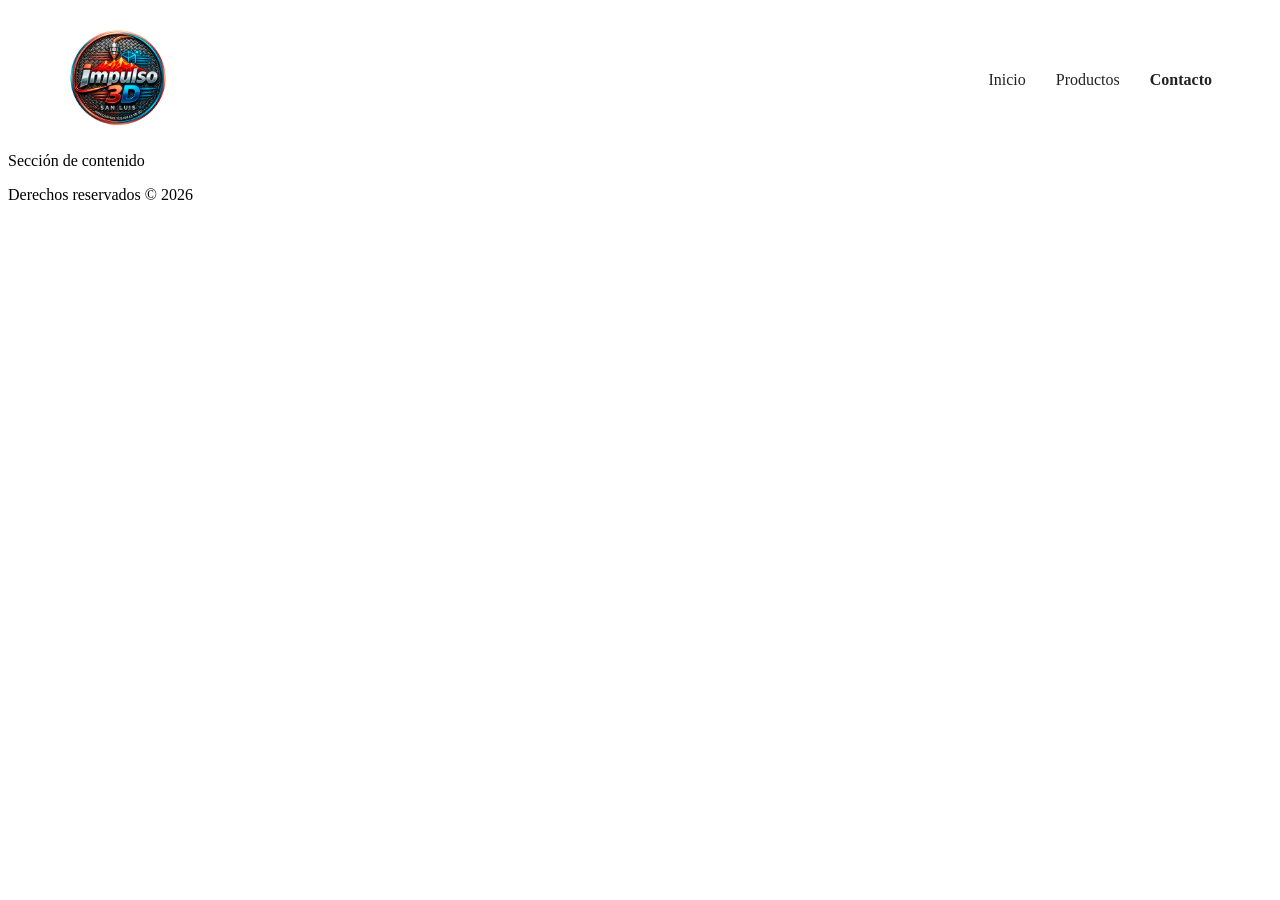
==== contacto.html @ 7e50481e "22 index y carrusell" ====
<!doctype html>
<html lang="es">
  <head>
    <meta charset="UTF-8" />
    <meta name="viewport" content="width=device-width, initial-scale=1.0" />
    
    <link rel="stylesheet" href="css/style.css" />
    <title>Contacto</title>
  </head>
  <body>
    <!-- Encabezado y navegacionm -->
    <header class="encabezado">
      <a href="index.html" class="logo"><img src="img/logo.png" alt="impulso 3d-sl logo" /></a>
      <nav class="nav">
        <a href="index.html" >Inicio</a>
        <a href="productos.html" >Productos</a>
        <a href="contacto.html" class="activo">Contacto</a>
      </nav>
    </header>

    <!-- Contenido principal -->
    <main>
      <section>Sección de contenido</section>
    </main>

    <!-- Pie de página -->
    <footer>
      <p>Derechos reservados &copy; 2026</p>
    </footer>

   
    <script src="js/script.js"></script>
  </body>
</html>
---- css/style.css ----
.encabezado {
    display: flex;
    justify-content: space-between;
    align-items: center;

    padding: 20px 60px;
}

.logo img {
    width: 100px;
}
/* Estilos para la barra de navegación */
.nav {
    display: flex;
    gap: 30px;
}

/* controlamos el color para que no quede en azul feo y viejo y se sale el subrayado REVISAR MAsa adelante si hay otro efecto mas LINDO*/
nav a {
    text-decoration: none;
    color: #222;
}
/* efecto de mouse cuando pasmos por encima de los enlaces de la barra de navegacion */
nav a:hover {
    text-decoration: underline;
}

/* Estilo para el enlace activo queda señalada la pagina donde estamos en ese momento*/
.nav .activo {
    font-weight: bold;
}

.contenido-principal {
    text-align: center;
    padding: 80px 20px;
}
/* Estilos para el contenido principal */
.contenido-principal h1 {
    font-size: 48px;
    margin-bottom: 20px;
}

/*evita que el texto se estire demasiado en iun a pantalla grande*/
.contenido-principal p {
    font-size: 20px;
    max-width: 600px;
    margin: 0 auto 30px;
}
/*convertir en boton el ver produtcto inline block ayuida a aplicarle correctamente las dimensions pading etc*/
.contenido-principal a {
    display: inline-block;
    padding: 12px 25px;
    text-decoration: none;
    background-color: #1b04ec;
    color: white;
    border-radius: 6px;
}
/* cambia color el boton al pasar el mouse por arriba*/
.contenido-principal a:hover {
    background-color: #444;
}

/* carrusel de imagenes */
.carrusel {
    max-width: 800px;
    margin: 40px auto;
    text-align: center;
}

.carrusel img {
    width: 100%;
    max-height: 650px;
    object-fit: cover;
    border-radius: 10px;
}

.controles-carrusel {
    display: flex;
    justify-content: center;
    gap: 20px;
    margin-top: 15px;
}

.controles-carrusel button {
    padding: 10px 20px;
    font-size: 20px;
    border: none;
    border-radius: 6px;
    cursor: pointer;
}

.controles-carrusel button:hover {
    background-color: #ddd;
}
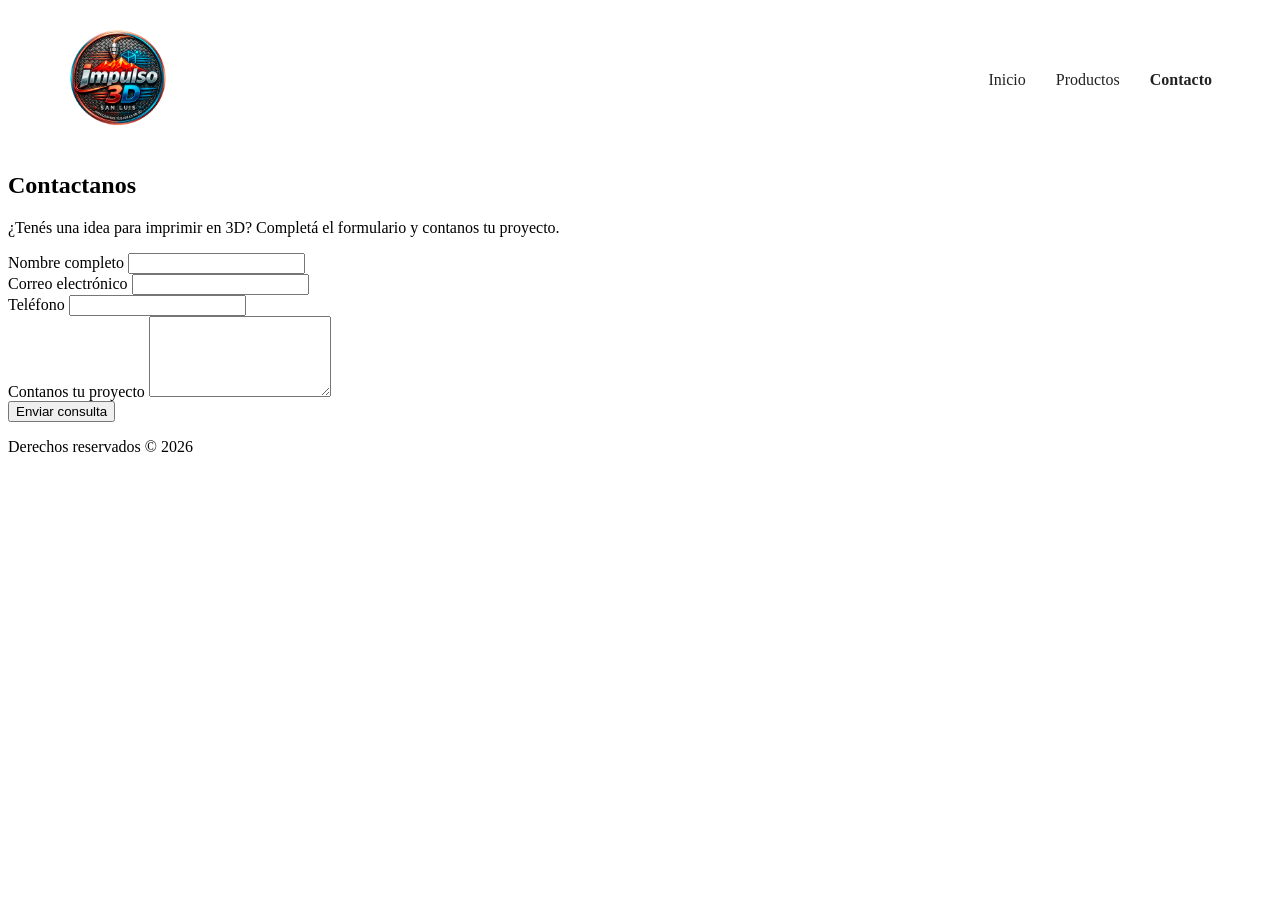
==== commit 347afe6f: "Formulario pagina producto y formulario" ====
--- a/contacto.html
+++ b/contacto.html
@@ -1,34 +1,82 @@
 <!doctype html>
 <html lang="es">
-  <head>
-    <meta charset="UTF-8" />
-    <meta name="viewport" content="width=device-width, initial-scale=1.0" />
-    
-    <link rel="stylesheet" href="css/style.css" />
-    <title>Contacto</title>
-  </head>
-  <body>
-    <!-- Encabezado y navegacionm -->
-    <header class="encabezado">
-      <a href="index.html" class="logo"><img src="img/logo.png" alt="impulso 3d-sl logo" /></a>
-      <nav class="nav">
-        <a href="index.html" >Inicio</a>
-        <a href="productos.html" >Productos</a>
-        <a href="contacto.html" class="activo">Contacto</a>
-      </nav>
-    </header>
 
-    <!-- Contenido principal -->
-    <main>
-      <section>Sección de contenido</section>
-    </main>
+<head>
+  <meta charset="UTF-8" />
+  <meta name="viewport" content="width=device-width, initial-scale=1.0" />
 
-    <!-- Pie de página -->
-    <footer>
-      <p>Derechos reservados &copy; 2026</p>
-    </footer>
+  <link rel="stylesheet" href="css/style.css" />
+  <title>Contacto</title>
+</head>
 
-   
-    <script src="js/script.js"></script>
-  </body>
-</html>
+<body>
+  <!-- Encabezado y navegacionm -->
+  <header class="encabezado">
+    <a href="index.html" class="logo"><img src="img/logo.png" alt="impulso 3d-sl logo" /></a>
+    <nav class="nav">
+      <a href="index.html">Inicio</a>
+      <a href="productos.html">Productos</a>
+      <a href="contacto.html" class="activo">Contacto</a>
+    </nav>
+  </header>
+
+  <!-- Contenido principal -->
+
+  <main>
+
+    <section class="contacto">
+
+      <h1>Contactanos</h1>
+
+      <p>
+        ¿Tenés una idea para imprimir en 3D?
+        Completá el formulario y contanos tu proyecto.
+      </p>
+
+      <form id="formulario-contacto" novalidate>
+
+        <div class="campo">
+          <label for="nombre">Nombre completo</label>
+          <input type="text" id="nombre" name="nombre" >
+          <span class="error" id="error-nombre"></span>
+        </div>
+
+        <div class="campo">
+          <label for="email">Correo electrónico</label>
+          <input type="email" id="email" name="email" >
+          <span class="error" id="error-email"></span>
+        </div>
+
+        <div class="campo">
+          <label for="telefono">Teléfono</label>
+          <input type="tel" id="telefono" name="telefono" >
+          <span class="error" id="error-telefono"></span>
+        </div>
+
+        <div class="campo">
+          <label for="mensaje">Contanos tu proyecto</label>
+          <textarea id="mensaje" name="mensaje" rows="5" ></textarea>
+          <span class="error" id="error-mensaje"></span>
+        </div>
+
+        <button type="submit">Enviar consulta</button>
+
+      </form>
+
+      <div id="resultado-formulario"></div>
+
+    </section>
+
+  </main>
+
+
+  <!-- Pie de página -->
+  <footer>
+    <p>Derechos reservados &copy; 2026</p>
+  </footer>
+
+
+  <script src="js/formulario.js"></script>
+</body>
+
+</html>
--- a/css/style.css
+++ b/css/style.css
@@ -91,4 +91,9 @@
 
 .controles-carrusel button:hover {
     background-color: #ddd;
+}
+
+.contenedor-productos {
+    display: flex;
+    flex-wrap: wrap;
 }
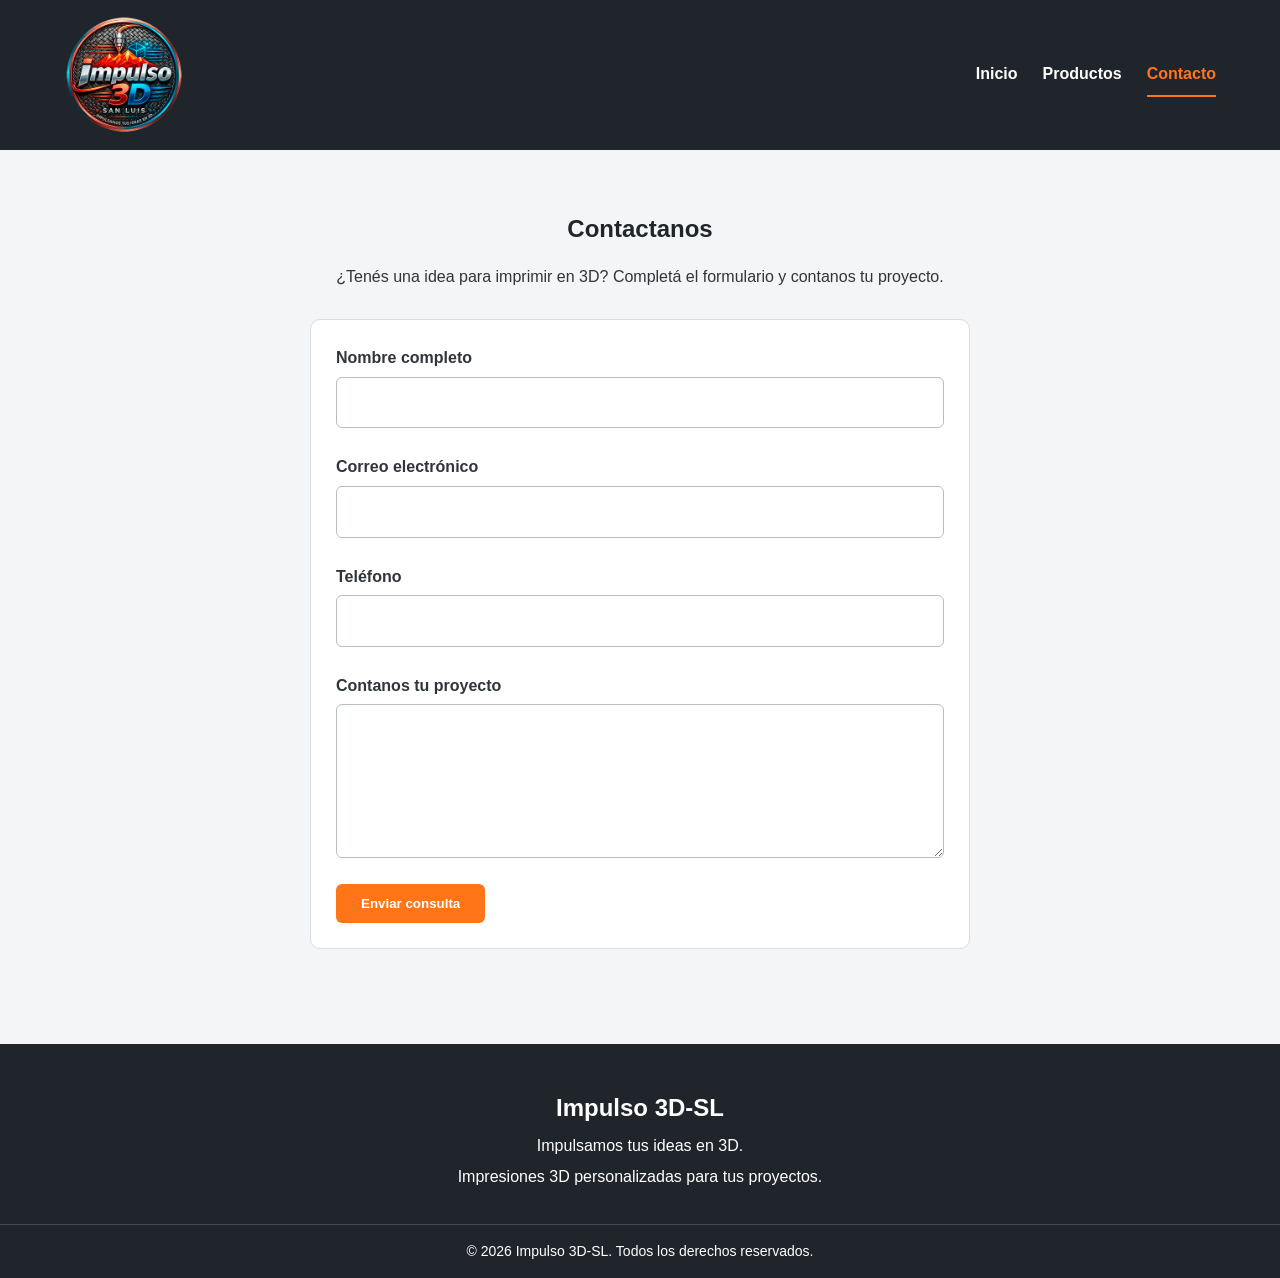
==== commit 883939ba: "sumando estilo" ====
--- a/contacto.html
+++ b/contacto.html
@@ -37,25 +37,25 @@
 
         <div class="campo">
           <label for="nombre">Nombre completo</label>
-          <input type="text" id="nombre" name="nombre" >
+          <input type="text" id="nombre" name="nombre">
           <span class="error" id="error-nombre"></span>
         </div>
 
         <div class="campo">
           <label for="email">Correo electrónico</label>
-          <input type="email" id="email" name="email" >
+          <input type="email" id="email" name="email">
           <span class="error" id="error-email"></span>
         </div>
 
         <div class="campo">
           <label for="telefono">Teléfono</label>
-          <input type="tel" id="telefono" name="telefono" >
+          <input type="tel" id="telefono" name="telefono">
           <span class="error" id="error-telefono"></span>
         </div>
 
         <div class="campo">
           <label for="mensaje">Contanos tu proyecto</label>
-          <textarea id="mensaje" name="mensaje" rows="5" ></textarea>
+          <textarea id="mensaje" name="mensaje" rows="5"></textarea>
           <span class="error" id="error-mensaje"></span>
         </div>
 
@@ -71,8 +71,16 @@
 
 
   <!-- Pie de página -->
-  <footer>
-    <p>Derechos reservados &copy; 2026</p>
+  <footer class="pie-pagina">
+    <div class="pie-contenido">
+      <h2>Impulso 3D-SL</h2>
+      <p>Impulsamos tus ideas en 3D.</p>
+      <p>Impresiones 3D personalizadas para tus proyectos.</p>
+    </div>
+
+    <div class="pie-inferior">
+      <p>&copy; 2026 Impulso 3D-SL. Todos los derechos reservados.</p>
+    </div>
   </footer>
 
 
--- a/css/style.css
+++ b/css/style.css
@@ -1,83 +1,156 @@
+
+/* =========================
+   1. COLORES Y BASE
+========================= */
+
+:root {
+    --color-principal: #20242B;
+    --color-acento: #FF7518;
+    --color-fondo: #F4F5F7;
+    --color-blanco: #FFFFFF;
+    --color-texto: #30343B;
+    --color-borde: #D9DDE3;
+}
+
+* {
+    box-sizing: border-box;
+}
+
+body {
+    margin: 0;
+    font-family: Arial, Helvetica, sans-serif;
+    background-color: var(--color-fondo);
+    color: var(--color-texto);
+    line-height: 1.6;
+}
+
+img {
+    max-width: 100%;
+}
+
+h1,
+h2 {
+    color: var(--color-principal);
+    line-height: 1.2;
+}
+
+
+/* =========================
+   2. ENCABEZADO Y NAVEGACIÓN
+========================= */
+
 .encabezado {
     display: flex;
     justify-content: space-between;
     align-items: center;
-
-    padding: 20px 60px;
+    gap: 25px;
+    padding: 15px 5%;
+    background-color: var(--color-principal);
 }
 
 .logo img {
-    width: 100px;
-}
-/* Estilos para la barra de navegación */
+    display: block;
+    width: 120px;
+    height: auto;
+}
+
 .nav {
     display: flex;
-    gap: 30px;
-}
-
-/* controlamos el color para que no quede en azul feo y viejo y se sale el subrayado REVISAR MAsa adelante si hay otro efecto mas LINDO*/
-nav a {
+    align-items: center;
+    flex-wrap: wrap;
+    gap: 25px;
+}
+
+.nav a {
+    color: var(--color-blanco);
     text-decoration: none;
-    color: #222;
-}
-/* efecto de mouse cuando pasmos por encima de los enlaces de la barra de navegacion */
-nav a:hover {
-    text-decoration: underline;
-}
-
-/* Estilo para el enlace activo queda señalada la pagina donde estamos en ese momento*/
-.nav .activo {
     font-weight: bold;
-}
+    padding: 8px 0;
+    border-bottom: 2px solid transparent;
+    transition: color 0.2s ease, border-color 0.2s ease;
+}
+
+.nav a:hover,
+.nav a.activo {
+    color: var(--color-acento);
+    border-bottom-color: var(--color-acento);
+}
+
+
+/* =========================
+   3. CONTENIDO PRINCIPAL
+========================= */
 
 .contenido-principal {
     text-align: center;
     padding: 80px 20px;
-}
-/* Estilos para el contenido principal */
+    background-color: var(--color-blanco);
+}
+
 .contenido-principal h1 {
     font-size: 48px;
-    margin-bottom: 20px;
-}
-
-/*evita que el texto se estire demasiado en iun a pantalla grande*/
+    margin: 0 0 20px;
+}
+
 .contenido-principal p {
     font-size: 20px;
     max-width: 600px;
     margin: 0 auto 30px;
 }
-/*convertir en boton el ver produtcto inline block ayuida a aplicarle correctamente las dimensions pading etc*/
+
 .contenido-principal a {
     display: inline-block;
     padding: 12px 25px;
     text-decoration: none;
-    background-color: #1b04ec;
-    color: white;
-    border-radius: 6px;
-}
-/* cambia color el boton al pasar el mouse por arriba*/
+    background-color: var(--color-acento);
+    color: var(--color-blanco);
+    border-radius: 6px;
+    font-weight: bold;
+    transition: background-color 0.2s ease,
+                transform 0.2s ease;
+}
+
 .contenido-principal a:hover {
-    background-color: #444;
-}
-
-/* carrusel de imagenes */
+    background-color: #DB5D08;
+    transform: translateY(-2px);
+}
+
+
+/* =========================
+   4. CARRUSEL
+========================= */
+
 .carrusel {
     max-width: 800px;
     margin: 40px auto;
-    text-align: center;
+    padding: 0 20px;
+    text-align: center;
+}
+
+
+.carrusel img.desvaneciendo {
+    opacity: 0;
 }
 
 .carrusel img {
+    display: block;
     width: 100%;
-    max-height: 650px;
+    height: 400px;
     object-fit: cover;
     border-radius: 10px;
+
+    opacity: 2;
+    transition: opacity 0.5s ease-in-out;
+}
+
+.carrusel img.desvaneciendo {
+    opacity: 0;
 }
 
 .controles-carrusel {
     display: flex;
     justify-content: center;
-    gap: 20px;
+    gap: 15px;
     margin-top: 15px;
 }
 
@@ -86,14 +159,231 @@
     font-size: 20px;
     border: none;
     border-radius: 6px;
+    background-color: var(--color-principal);
+    color: var(--color-blanco);
     cursor: pointer;
+    transition: background-color 0.2s ease;
 }
 
 .controles-carrusel button:hover {
-    background-color: #ddd;
+    background-color: var(--color-acento);
+}
+
+
+/* =========================
+   5. PRODUCTOS
+========================= */
+
+.productos {
+    max-width: 1200px;
+    margin: 0 auto;
+    padding: 45px 5%;
+}
+
+.productos > h1,
+.productos > p {
+    text-align: center;
+}
+
+.productos > p {
+    max-width: 700px;
+    margin: 20px auto 35px;
 }
 
 .contenedor-productos {
     display: flex;
     flex-wrap: wrap;
-}+    justify-content: center;
+    gap: 25px;
+}
+
+.producto {
+    flex: 1 1 250px;
+    max-width: 350px;
+    padding: 20px;
+    background-color: var(--color-blanco);
+    border: 1px solid var(--color-borde);
+    border-radius: 10px;
+    transition: transform 0.2s ease,
+                box-shadow 0.2s ease;
+}
+
+.producto:hover {
+    transform: translateY(-4px);
+    box-shadow: 0 8px 20px rgba(0, 0, 0, 0.08);
+}
+
+.producto img {
+    display: block;
+    width: 100%;
+    height: 220px;
+    object-fit: cover;
+    border-radius: 6px;
+}
+
+.producto h2 {
+    font-size: 22px;
+}
+
+
+/* =========================
+   6. FORMULARIO DE CONTACTO
+========================= */
+
+.contacto {
+    max-width: 700px;
+    margin: 0 auto;
+    padding: 45px 20px;
+}
+
+.contacto > h1,
+.contacto > p {
+    text-align: center;
+}
+
+#formulario-contacto {
+    margin-top: 30px;
+    padding: 25px;
+    background-color: var(--color-blanco);
+    border: 1px solid var(--color-borde);
+    border-radius: 10px;
+}
+
+.campo {
+    display: flex;
+    flex-direction: column;
+    gap: 6px;
+    margin-bottom: 20px;
+}
+
+.campo label {
+    font-weight: bold;
+}
+
+.campo input,
+.campo textarea {
+    width: 100%;
+    padding: 12px;
+    border: 1px solid #B8BDC5;
+    border-radius: 6px;
+    font: inherit;
+}
+
+.campo input:focus,
+.campo textarea:focus {
+    outline: 2px solid var(--color-acento);
+    border-color: var(--color-acento);
+}
+
+.error {
+    color: #C62828;
+    font-size: 14px;
+}
+
+#formulario-contacto button {
+    padding: 12px 25px;
+    border: none;
+    border-radius: 6px;
+    background-color: var(--color-acento);
+    color: var(--color-blanco);
+    font-weight: bold;
+    cursor: pointer;
+}
+
+#formulario-contacto button:hover {
+    background-color: #DB5D08;
+}
+
+#resultado-formulario {
+    margin-top: 25px;
+    overflow-wrap: anywhere;
+}
+
+#resultado-formulario:empty {
+    display: none;
+}
+
+
+/* =========================
+   7. PIE DE PÁGINA
+========================= */
+
+.pie-pagina {
+    margin-top: 50px;
+    background-color: var(--color-principal);
+    color: var(--color-blanco);
+    text-align: center;
+}
+
+.pie-contenido {
+    padding: 30px 20px;
+}
+
+.pie-contenido h2 {
+    margin-bottom: 10px;
+    color: var(--color-blanco);
+}
+
+.pie-contenido p {
+    margin: 5px 0;
+}
+
+.pie-inferior {
+    padding: 15px 20px;
+    border-top: 1px solid #454A53;
+    font-size: 14px;
+}
+
+.pie-inferior p {
+    margin: 0;
+}
+
+
+/* =========================
+   8. DISEÑO PARA CELULARES
+========================= */
+
+@media (max-width: 600px) {
+    .encabezado {
+        flex-direction: column;
+        padding: 15px 20px;
+    }
+
+    .logo img {
+        width: 110px;
+    }
+
+    .nav {
+        justify-content: center;
+        gap: 15px;
+    }
+
+    .contenido-principal {
+        padding: 50px 20px;
+    }
+
+    .contenido-principal h1 {
+        font-size: 34px;
+    }
+
+    .contenido-principal p {
+        font-size: 18px;
+    }
+
+    .carrusel img {
+        height: 260px;
+    }
+
+    .productos {
+        padding: 35px 20px;
+    }
+
+    .producto {
+        flex-basis: 100%;
+        max-width: 100%;
+    }
+
+    #formulario-contacto {
+        padding: 18px;
+    }
+}
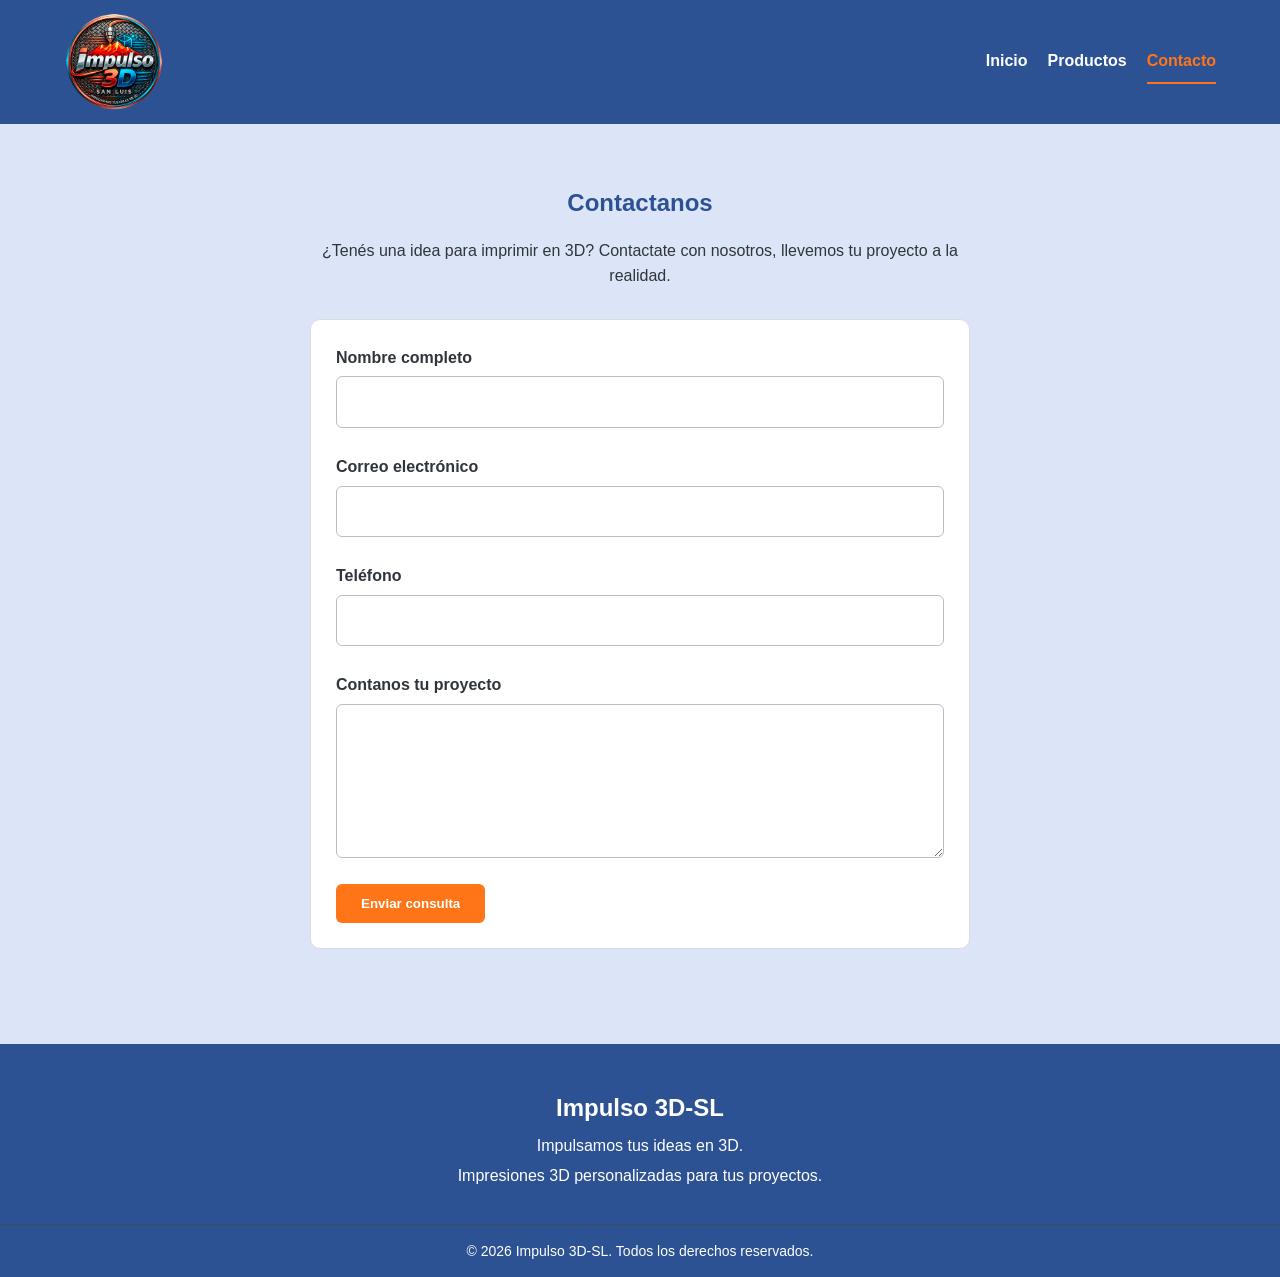
==== commit 8ee9745b: "detalleProducto modulo para detalles del producto en una ventana modal" ====
--- a/contacto.html
+++ b/contacto.html
@@ -30,7 +30,7 @@
 
       <p>
         ¿Tenés una idea para imprimir en 3D?
-        Completá el formulario y contanos tu proyecto.
+        Contactate con nosotros, llevemos tu proyecto a la realidad.
       </p>
 
       <form id="formulario-contacto" novalidate>
--- a/css/style.css
+++ b/css/style.css
@@ -1,12 +1,14 @@
 
-/* =========================
-   1. COLORES Y BASE
-========================= */
-
-:root {
-    --color-principal: #20242B;
+
+/*
+   colores
+*/
+/* :root seudo clase para crear variables y reutilizarlas(visto en youtub) */
+:root {    
+
+    --color-principal: #2c5293;
     --color-acento: #FF7518;
-    --color-fondo: #F4F5F7;
+    --color-fondo: #dce5f7;
     --color-blanco: #FFFFFF;
     --color-texto: #30343B;
     --color-borde: #D9DDE3;
@@ -18,6 +20,7 @@
 
 body {
     margin: 0;
+    /*3 estilos de letra por las dudas que no este disponible alguna */
     font-family: Arial, Helvetica, sans-serif;
     background-color: var(--color-fondo);
     color: var(--color-texto);
@@ -25,6 +28,7 @@
 }
 
 img {
+    /* para que las imagenes no se salgan del contenedor */
     max-width: 100%;
 }
 
@@ -35,34 +39,35 @@
 }
 
 
-/* =========================
-   2. ENCABEZADO Y NAVEGACIÓN
-========================= */
+/*   encabezado y navegacion */
 
 .encabezado {
     display: flex;
+    /* para que los elementos se separen y queden a los extremos */
     justify-content: space-between;
     align-items: center;
-    gap: 25px;
-    padding: 15px 5%;
+    gap: 30px;
+    padding: 12px 5%;
     background-color: var(--color-principal);
 }
 
 .logo img {
     display: block;
-    width: 120px;
+    width: 100px;
     height: auto;
 }
 
 .nav {
     display: flex;
     align-items: center;
+    /* para que los elementos se acomoden en varias lineas si no entran en una sola */
     flex-wrap: wrap;
-    gap: 25px;
+    gap: 20px;
 }
 
 .nav a {
     color: var(--color-blanco);
+    /* para que no se subraye el texto */
     text-decoration: none;
     font-weight: bold;
     padding: 8px 0;
@@ -70,6 +75,11 @@
     transition: color 0.2s ease, border-color 0.2s ease;
 }
 
+/* para que el link activo se vea diferente al resto de los links */
+/*.nav a:hover: se aplica cuando el cursor pasa sobre un enlace.
+.nav a.activo: se aplica al enlace que tiene la clase activo.
+color: cambia el texto a naranja.
+border-bottom-color: cambia el borde inferior a naranja.*/
 .nav a:hover,
 .nav a.activo {
     color: var(--color-acento);
@@ -77,13 +87,13 @@
 }
 
 
-/* =========================
-   3. CONTENIDO PRINCIPAL
-========================= */
+/* 
+   contenido principal
+*/
 
 .contenido-principal {
     text-align: center;
-    padding: 80px 20px;
+    padding: 20px 10px;
     background-color: var(--color-blanco);
 }
 
@@ -116,36 +126,35 @@
 }
 
 
-/* =========================
-   4. CARRUSEL
-========================= */
+/* carrusell */
 
 .carrusel {
-    max-width: 800px;
+    width: 100%;
+    max-width: 850px;
     margin: 40px auto;
     padding: 0 20px;
-    text-align: center;
 }
 
 
 .carrusel img.desvaneciendo {
-    opacity: 0;
+    opacity: 1;
 }
 
 .carrusel img {
     display: block;
     width: 100%;
-    height: 400px;
-    object-fit: cover;
+    aspect-ratio: 16 / 9;
+    object-fit: contain;
+    object-position: center;
+    background-color: #FFFFFF;
     border-radius: 10px;
-
-    opacity: 2;
-    transition: opacity 0.5s ease-in-out;
-}
-
+    transition: opacity 2s ease-in-out;
+}
+/*
 .carrusel img.desvaneciendo {
-    opacity: 0;
-}
+    opacity: 1;
+}
+*/
 
 .controles-carrusel {
     display: flex;
@@ -162,7 +171,7 @@
     background-color: var(--color-principal);
     color: var(--color-blanco);
     cursor: pointer;
-    transition: background-color 0.2s ease;
+    transition: background-color 2s ease;
 }
 
 .controles-carrusel button:hover {
@@ -170,9 +179,7 @@
 }
 
 
-/* =========================
-   5. PRODUCTOS
-========================= */
+/* productos */
 
 .productos {
     max-width: 1200px;
@@ -225,10 +232,67 @@
     font-size: 22px;
 }
 
-
-/* =========================
-   6. FORMULARIO DE CONTACTO
-========================= */
+/* VENTANA DE DETALLES */
+.modal {
+    display: none;
+    position: fixed;
+    inset: 0;
+    z-index: 1000;
+    background-color: rgba(0, 0, 0, 0.7);
+    justify-content: center;
+    align-items: center;
+    padding: 20px;
+}
+
+.contenido-modal {
+    position: relative;
+    width: 100%;
+    max-width: 500px;
+    max-height: 90vh;
+    overflow-y: auto;
+    padding: 30px;
+    background-color: var(--color-blanco);
+    border-radius: 10px;
+    text-align: center;
+}
+
+.contenido-modal img {
+    width: 100%;
+    max-height: 280px;
+    object-fit: contain;
+}
+
+.cerrar-modal {
+    position: absolute;
+    top: 10px;
+    right: 15px;
+    border: none;
+    background: none;
+    font-size: 30px;
+    cursor: pointer;
+}
+
+.btn-detalles {
+    padding: 10px 18px;
+    border: none;
+    border-radius: 6px;
+    background-color: var(--color-acento);
+    color: var(--color-blanco);
+    font-weight: bold;
+    cursor: pointer;
+}
+
+.btn-detalles:hover {
+    background-color: #DB5D08;
+}
+
+@media (max-width: 800px) {
+    .contenido-modal {
+        padding: 25px 18px;
+    }
+}
+
+/* formulario */
 
 .contacto {
     max-width: 700px;
@@ -304,9 +368,7 @@
 }
 
 
-/* =========================
-   7. PIE DE PÁGINA
-========================= */
+/* footer */
 
 .pie-pagina {
     margin-top: 50px;
@@ -339,9 +401,7 @@
 }
 
 
-/* =========================
-   8. DISEÑO PARA CELULARES
-========================= */
+/* adaptacion para celulares */
 
 @media (max-width: 600px) {
     .encabezado {
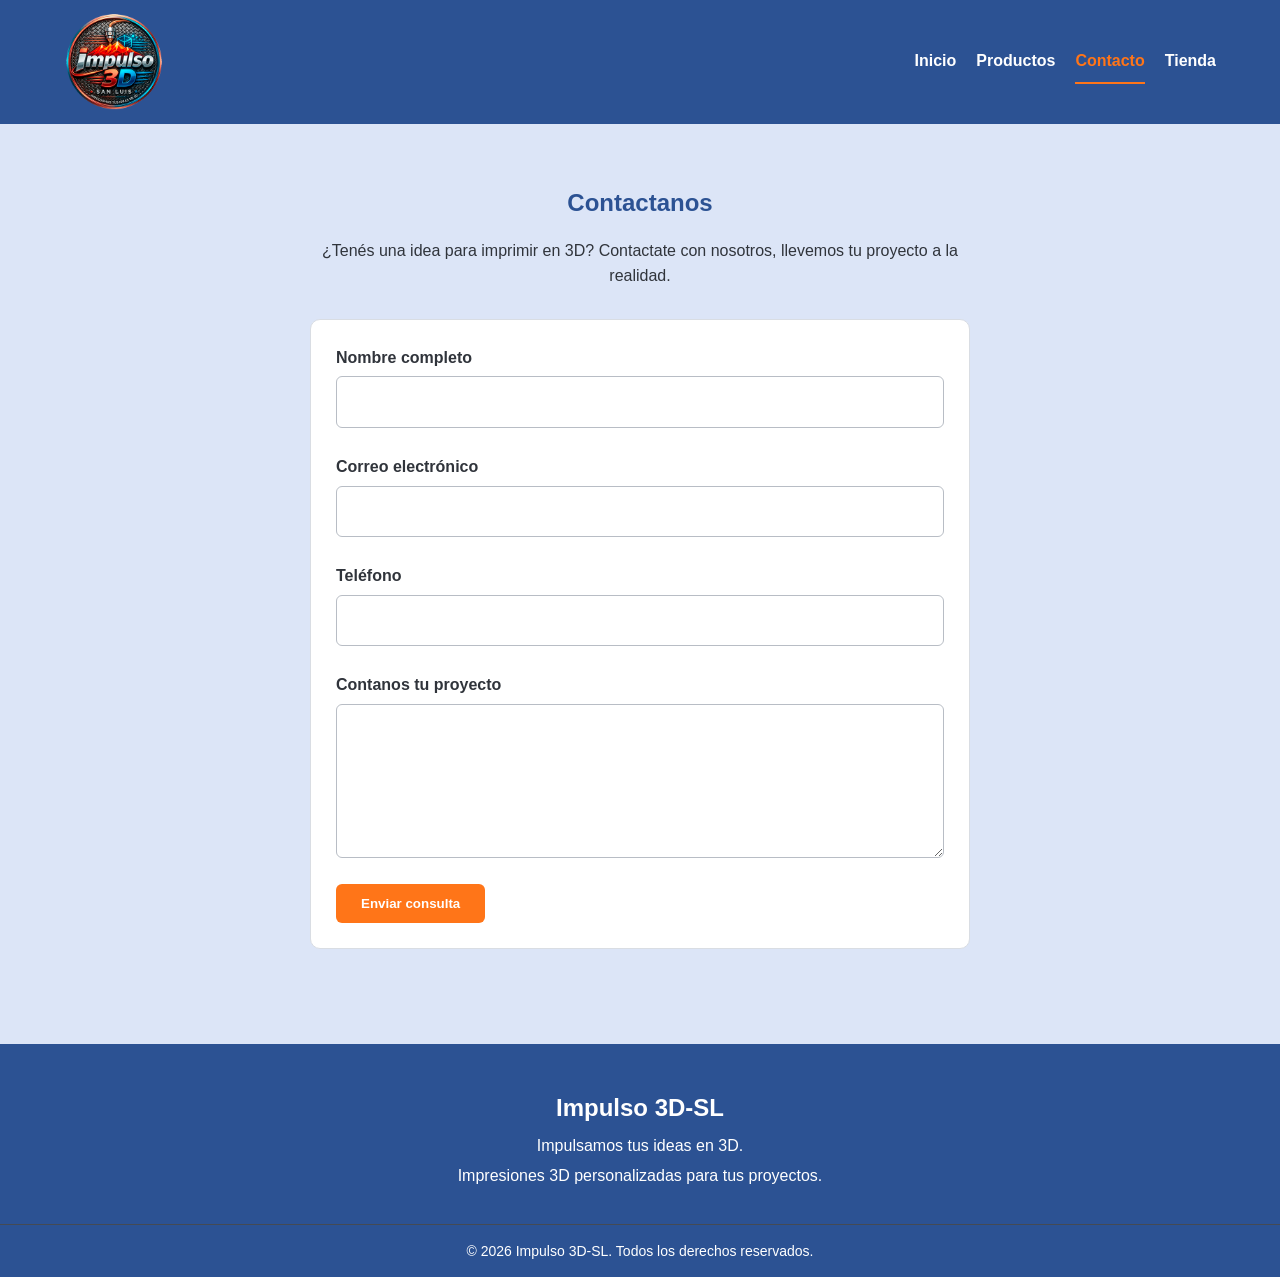
==== commit 33296a75: "tienda y banners -se agrego pagina de tienda "en construccion" -cambio de imagenes de banners -busca" ====
--- a/contacto.html
+++ b/contacto.html
@@ -17,6 +17,7 @@
       <a href="index.html">Inicio</a>
       <a href="productos.html">Productos</a>
       <a href="contacto.html" class="activo">Contacto</a>
+      <a href="tienda.html">Tienda</a>
     </nav>
   </header>
 
@@ -33,37 +34,37 @@
         Contactate con nosotros, llevemos tu proyecto a la realidad.
       </p>
 
-      <form id="formulario-contacto" novalidate>
+      <form id="formularioContacto" novalidate>
 
         <div class="campo">
           <label for="nombre">Nombre completo</label>
           <input type="text" id="nombre" name="nombre">
-          <span class="error" id="error-nombre"></span>
+          <span class="error" id="errorNombre"></span>
         </div>
 
         <div class="campo">
           <label for="email">Correo electrónico</label>
           <input type="email" id="email" name="email">
-          <span class="error" id="error-email"></span>
+          <span class="error" id="errorEmail"></span>
         </div>
 
         <div class="campo">
           <label for="telefono">Teléfono</label>
           <input type="tel" id="telefono" name="telefono">
-          <span class="error" id="error-telefono"></span>
+          <span class="error" id="errorTelefono"></span>
         </div>
 
         <div class="campo">
           <label for="mensaje">Contanos tu proyecto</label>
           <textarea id="mensaje" name="mensaje" rows="5"></textarea>
-          <span class="error" id="error-mensaje"></span>
+          <span class="error" id="errorMensaje"></span>
         </div>
 
         <button type="submit">Enviar consulta</button>
 
       </form>
 
-      <div id="resultado-formulario"></div>
+      <div id="resultadoFormulario"></div>
 
     </section>
 
@@ -71,14 +72,14 @@
 
 
   <!-- Pie de página -->
-  <footer class="pie-pagina">
-    <div class="pie-contenido">
+  <footer class="piePagina">
+    <div class="pieContenido">
       <h2>Impulso 3D-SL</h2>
       <p>Impulsamos tus ideas en 3D.</p>
       <p>Impresiones 3D personalizadas para tus proyectos.</p>
     </div>
 
-    <div class="pie-inferior">
+    <div class="pieInferior">
       <p>&copy; 2026 Impulso 3D-SL. Todos los derechos reservados.</p>
     </div>
   </footer>
--- a/css/style.css
+++ b/css/style.css
@@ -6,12 +6,12 @@
 /* :root seudo clase para crear variables y reutilizarlas(visto en youtub) */
 :root {    
 
-    --color-principal: #2c5293;
-    --color-acento: #FF7518;
-    --color-fondo: #dce5f7;
-    --color-blanco: #FFFFFF;
-    --color-texto: #30343B;
-    --color-borde: #D9DDE3;
+    --colorPrincipal: #2c5293;
+    --colorAcento: #FF7518;
+    --colorFondo: #dce5f7;
+    --colorBlanco: #FFFFFF;
+    --colorTexto: #30343B;
+    --colorBorde: #D9DDE3;
 }
 
 * {
@@ -22,8 +22,8 @@
     margin: 0;
     /*3 estilos de letra por las dudas que no este disponible alguna */
     font-family: Arial, Helvetica, sans-serif;
-    background-color: var(--color-fondo);
-    color: var(--color-texto);
+    background-color: var(--colorFondo);
+    color: var(--colorTexto);
     line-height: 1.6;
 }
 
@@ -34,7 +34,7 @@
 
 h1,
 h2 {
-    color: var(--color-principal);
+    color: var(--colorPrincipal);
     line-height: 1.2;
 }
 
@@ -48,7 +48,7 @@
     align-items: center;
     gap: 30px;
     padding: 12px 5%;
-    background-color: var(--color-principal);
+    background-color: var(--colorPrincipal);
 }
 
 .logo img {
@@ -66,7 +66,7 @@
 }
 
 .nav a {
-    color: var(--color-blanco);
+    color: var(--colorBlanco);
     /* para que no se subraye el texto */
     text-decoration: none;
     font-weight: bold;
@@ -82,8 +82,8 @@
 border-bottom-color: cambia el borde inferior a naranja.*/
 .nav a:hover,
 .nav a.activo {
-    color: var(--color-acento);
-    border-bottom-color: var(--color-acento);
+    color: var(--colorAcento);
+    border-bottom-color: var(--colorAcento);
 }
 
 
@@ -91,36 +91,36 @@
    contenido principal
 */
 
-.contenido-principal {
+.contenidoPrincipal {
     text-align: center;
     padding: 20px 10px;
-    background-color: var(--color-blanco);
-}
-
-.contenido-principal h1 {
+    background-color: var(--colorBlanco);
+}
+
+.contenidoPrincipal h1 {
     font-size: 48px;
     margin: 0 0 20px;
 }
 
-.contenido-principal p {
+.contenidoPrincipal p {
     font-size: 20px;
     max-width: 600px;
     margin: 0 auto 30px;
 }
 
-.contenido-principal a {
+.contenidoPrincipal a {
     display: inline-block;
     padding: 12px 25px;
     text-decoration: none;
-    background-color: var(--color-acento);
-    color: var(--color-blanco);
+    background-color: var(--colorAcento);
+    color: var(--colorBlanco);
     border-radius: 6px;
     font-weight: bold;
     transition: background-color 0.2s ease,
                 transform 0.2s ease;
 }
 
-.contenido-principal a:hover {
+.contenidoPrincipal a:hover {
     background-color: #DB5D08;
     transform: translateY(-2px);
 }
@@ -156,26 +156,26 @@
 }
 */
 
-.controles-carrusel {
+.controlesCarrusel {
     display: flex;
     justify-content: center;
     gap: 15px;
     margin-top: 15px;
 }
 
-.controles-carrusel button {
+.controlesCarrusel button {
     padding: 10px 20px;
     font-size: 20px;
     border: none;
     border-radius: 6px;
-    background-color: var(--color-principal);
-    color: var(--color-blanco);
+    background-color: var(--colorPrincipal);
+    color: var(--colorBlanco);
     cursor: pointer;
-    transition: background-color 2s ease;
-}
-
-.controles-carrusel button:hover {
-    background-color: var(--color-acento);
+    transition: background-color 0.5s ease;
+}
+
+.controlesCarrusel button:hover {
+    background-color: var(--colorAcento);
 }
 
 
@@ -197,7 +197,7 @@
     margin: 20px auto 35px;
 }
 
-.contenedor-productos {
+.contenedorProductos {
     display: flex;
     flex-wrap: wrap;
     justify-content: center;
@@ -208,8 +208,8 @@
     flex: 1 1 250px;
     max-width: 350px;
     padding: 20px;
-    background-color: var(--color-blanco);
-    border: 1px solid var(--color-borde);
+    background-color: var(--colorBlanco);
+    border: 1px solid var(--colorBorde);
     border-radius: 10px;
     transition: transform 0.2s ease,
                 box-shadow 0.2s ease;
@@ -244,25 +244,25 @@
     padding: 20px;
 }
 
-.contenido-modal {
+.contenidoModal {
     position: relative;
     width: 100%;
     max-width: 500px;
     max-height: 90vh;
     overflow-y: auto;
     padding: 30px;
-    background-color: var(--color-blanco);
+    background-color: var(--colorBlanco);
     border-radius: 10px;
     text-align: center;
 }
 
-.contenido-modal img {
+.contenidoModal img {
     width: 100%;
     max-height: 280px;
     object-fit: contain;
 }
 
-.cerrar-modal {
+.cerrarModal {
     position: absolute;
     top: 10px;
     right: 15px;
@@ -272,22 +272,22 @@
     cursor: pointer;
 }
 
-.btn-detalles {
+.btnDetalles {
     padding: 10px 18px;
     border: none;
     border-radius: 6px;
-    background-color: var(--color-acento);
-    color: var(--color-blanco);
+    background-color: var(--colorAcento);
+    color: var(--colorBlanco);
     font-weight: bold;
     cursor: pointer;
 }
 
-.btn-detalles:hover {
+.btnDetalles:hover {
     background-color: #DB5D08;
 }
 
 @media (max-width: 800px) {
-    .contenido-modal {
+    .contenidoModal {
         padding: 25px 18px;
     }
 }
@@ -305,11 +305,11 @@
     text-align: center;
 }
 
-#formulario-contacto {
+#formularioContacto {
     margin-top: 30px;
     padding: 25px;
-    background-color: var(--color-blanco);
-    border: 1px solid var(--color-borde);
+    background-color: var(--colorBlanco);
+    border: 1px solid var(--colorBorde);
     border-radius: 10px;
 }
 
@@ -335,8 +335,8 @@
 
 .campo input:focus,
 .campo textarea:focus {
-    outline: 2px solid var(--color-acento);
-    border-color: var(--color-acento);
+    outline: 2px solid var(--colorAcento);
+    border-color: var(--colorAcento);
 }
 
 .error {
@@ -344,59 +344,59 @@
     font-size: 14px;
 }
 
-#formulario-contacto button {
+#formularioContacto button {
     padding: 12px 25px;
     border: none;
     border-radius: 6px;
-    background-color: var(--color-acento);
-    color: var(--color-blanco);
+    background-color: var(--colorAcento);
+    color: var(--colorBlanco);
     font-weight: bold;
     cursor: pointer;
 }
 
-#formulario-contacto button:hover {
+#formularioContacto button:hover {
     background-color: #DB5D08;
 }
 
-#resultado-formulario {
+#resultadoFormulario {
     margin-top: 25px;
     overflow-wrap: anywhere;
 }
 
-#resultado-formulario:empty {
+#resultadoFormulario:empty {
     display: none;
 }
 
 
 /* footer */
 
-.pie-pagina {
+.piePagina {
     margin-top: 50px;
-    background-color: var(--color-principal);
-    color: var(--color-blanco);
+    background-color: var(--colorPrincipal);
+    color: var(--colorBlanco);
     text-align: center;
 }
 
-.pie-contenido {
+.pieContenido {
     padding: 30px 20px;
 }
 
-.pie-contenido h2 {
+.pieContenido h2 {
     margin-bottom: 10px;
-    color: var(--color-blanco);
-}
-
-.pie-contenido p {
+    color: var(--colorBlanco);
+}
+
+.pieContenido p {
     margin: 5px 0;
 }
 
-.pie-inferior {
+.pieInferior {
     padding: 15px 20px;
     border-top: 1px solid #454A53;
     font-size: 14px;
 }
 
-.pie-inferior p {
+.pieInferior p {
     margin: 0;
 }
 
@@ -418,15 +418,15 @@
         gap: 15px;
     }
 
-    .contenido-principal {
+    .contenidoPrincipal {
         padding: 50px 20px;
     }
 
-    .contenido-principal h1 {
+    .contenidoPrincipal  h1 {
         font-size: 34px;
     }
 
-    .contenido-principal p {
+    .contenidoPrincipal   p {
         font-size: 18px;
     }
 
@@ -443,7 +443,7 @@
         max-width: 100%;
     }
 
-    #formulario-contacto {
+    #formularioContacto {
         padding: 18px;
     }
 }
